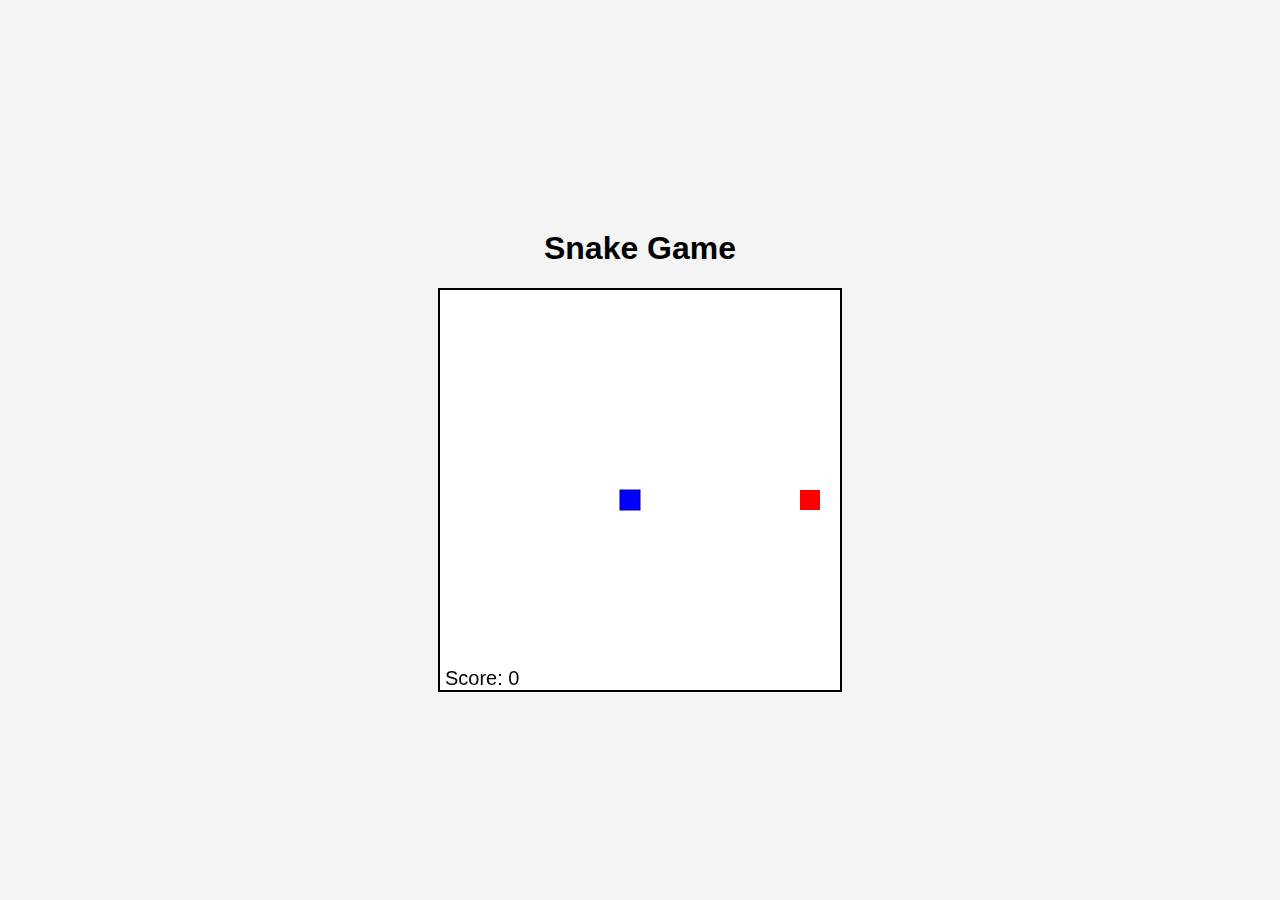
==== public/daftar-games/Snake-Game/snake.html @ 42ddd001 "menambah fungsi main" ====
<!DOCTYPE html>
<html lang="en">
<head>
  <meta charset="UTF-8">
  <meta name="viewport" content="width=device-width, initial-scale=1.0">
  <title>Snake Game</title>
  <link rel="stylesheet" href="snake.css">
</head>
<body>
  <h1>Snake Game</h1>
  <canvas id="gameCanvas" width="400" height="400"></canvas>
  <script src="script.js"></script>
</body>
</html>
---- public/daftar-games/Snake-Game/snake.css ----
body {
    display: flex;
    justify-content: center;
    align-items: center;
    flex-direction: column;
    height: 100vh;
    background-color: #f4f4f4;
    margin: 0;
  }
  
  h1 {
    font-family: Arial, sans-serif;
  }
  
  canvas {
    border: 2px solid #000;
    background-color: #fff;
  }
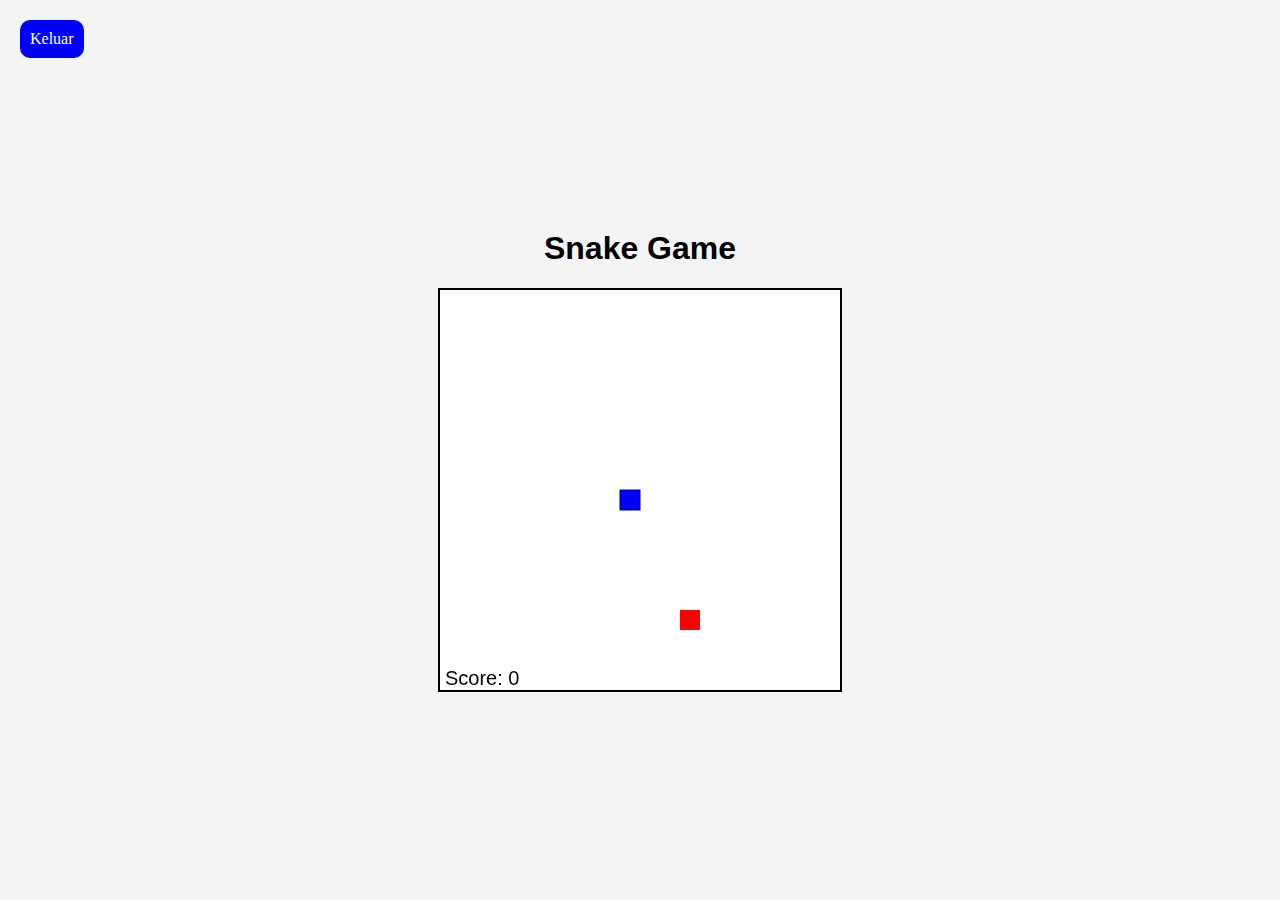
==== commit fa0d6e36: "menambah fungsi buka menu game" ====
--- a/public/daftar-games/Snake-Game/snake.html
+++ b/public/daftar-games/Snake-Game/snake.html
@@ -7,8 +7,10 @@
   <link rel="stylesheet" href="snake.css">
 </head>
 <body>
+  <div id="openMenu" onclick="openMenu()" class="keluar">Keluar</div>
   <h1>Snake Game</h1>
   <canvas id="gameCanvas" width="400" height="400"></canvas>
   <script src="script.js"></script>
+  <script src="../../js/main.js"></script>
 </body>
 </html>
--- a/public/daftar-games/Snake-Game/snake.css
+++ b/public/daftar-games/Snake-Game/snake.css
@@ -16,4 +16,19 @@
     border: 2px solid #000;
     background-color: #fff;
   }
-  +  
+  .keluar{
+    position:absolute;
+    top: 20px;
+    left: 20px;
+    background-color: blue;
+    padding: 10px;
+    border-radius:10px;
+    color: white;
+    transition: 0.5s;
+  }
+  .keluar:hover{
+    background-color: yellow;
+    color: black;
+    cursor: pointer;
+  }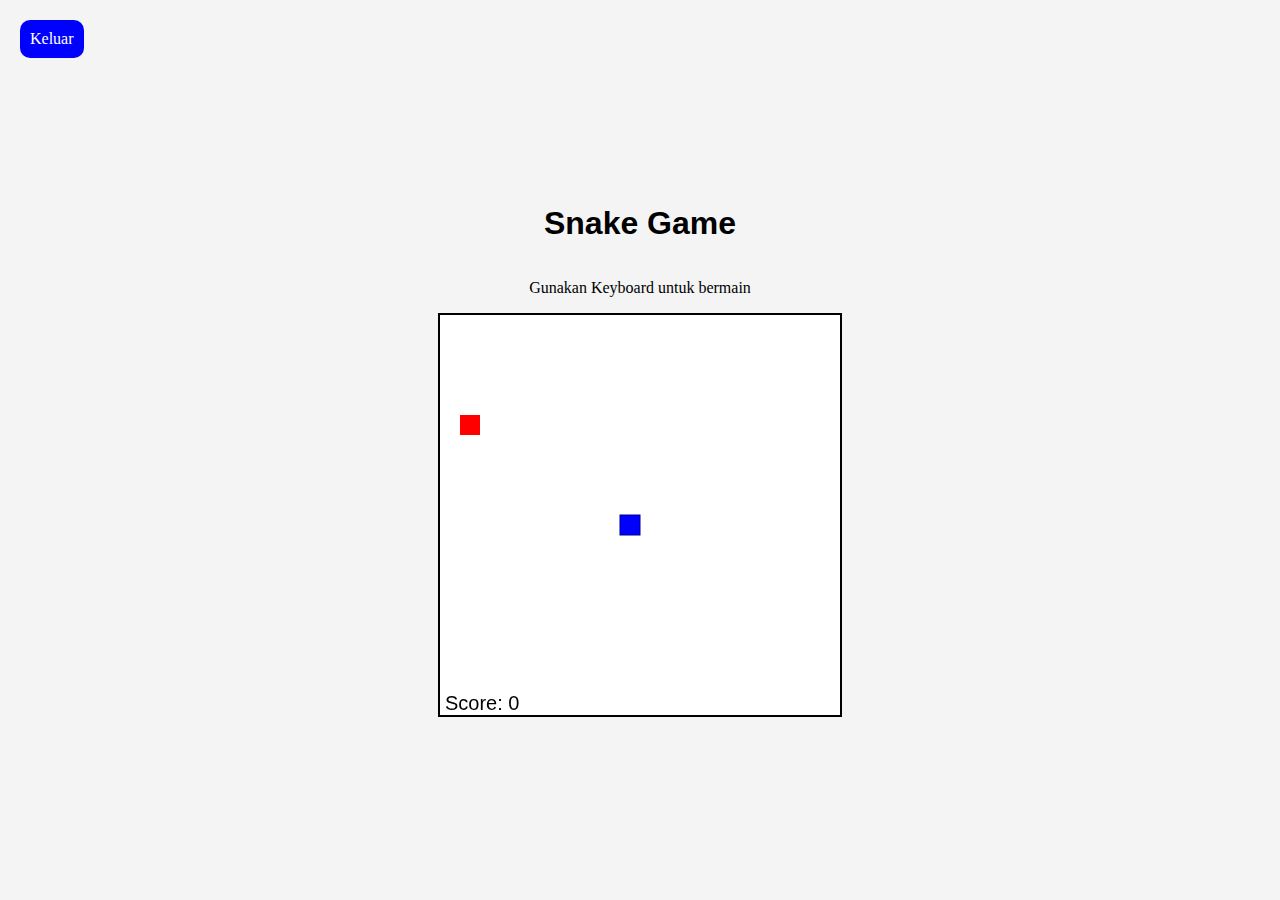
==== commit 5cfb34eb: "perbaiki modal" ====
--- a/public/daftar-games/Snake-Game/snake.html
+++ b/public/daftar-games/Snake-Game/snake.html
@@ -9,6 +9,7 @@
 <body>
   <div id="openMenu" onclick="openMenu()" class="keluar">Keluar</div>
   <h1>Snake Game</h1>
+  <p>Gunakan Keyboard untuk bermain</p>
   <canvas id="gameCanvas" width="400" height="400"></canvas>
   <script src="script.js"></script>
   <script src="../../js/main.js"></script>
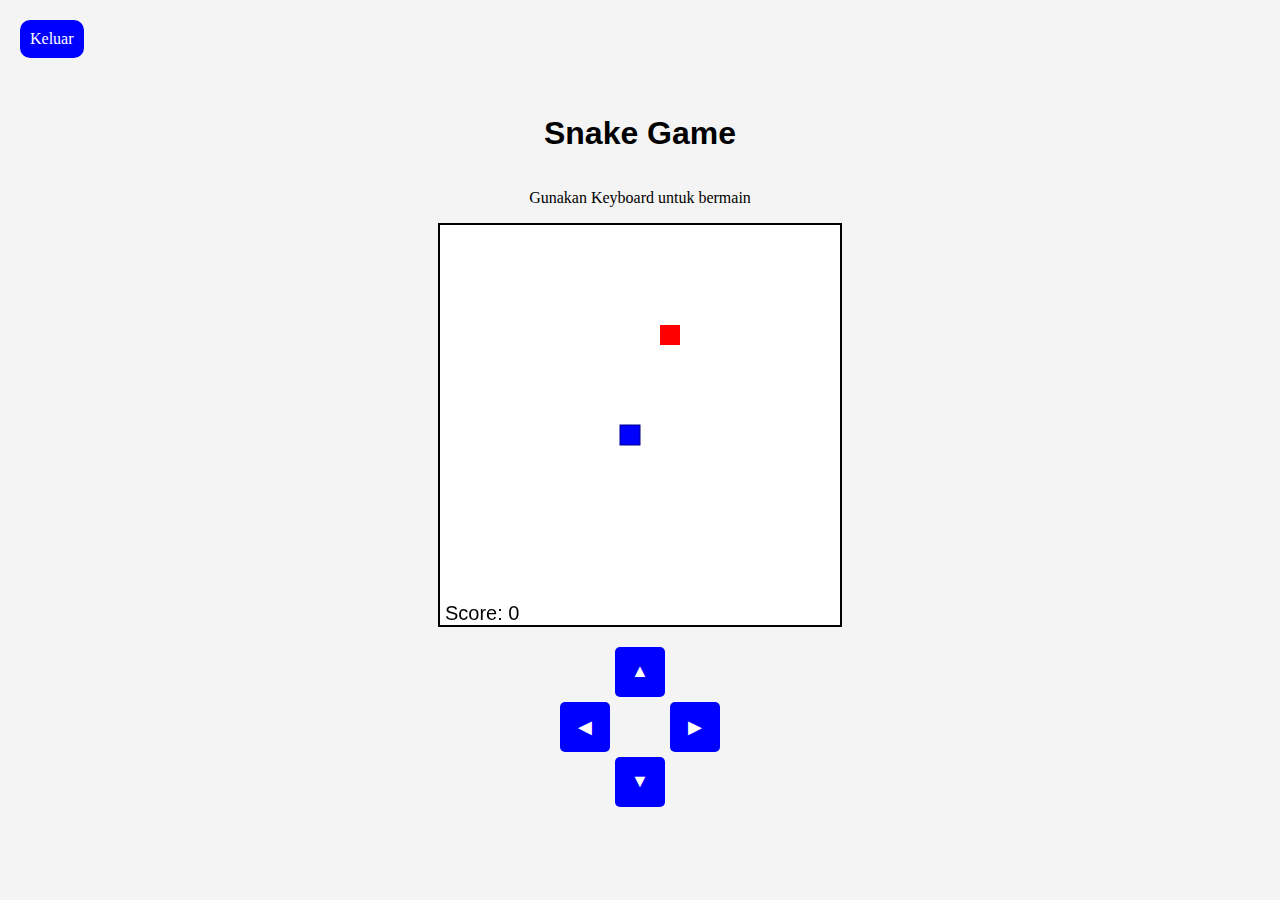
==== commit a9d58e39: "menambah tombol" ====
--- a/public/daftar-games/Snake-Game/snake.html
+++ b/public/daftar-games/Snake-Game/snake.html
@@ -11,6 +11,19 @@
   <h1>Snake Game</h1>
   <p>Gunakan Keyboard untuk bermain</p>
   <canvas id="gameCanvas" width="400" height="400"></canvas>
+
+  <div id="controls">
+    <div class="empty"></div>
+    <button id="up">▲</button>
+    <div class="empty"></div>
+    <button id="left">◀</button>
+    <div class="empty"></div>
+    <button id="right">▶</button>
+    <div class="empty"></div>
+    <button id="down">▼</button>
+    <div class="empty"></div>
+  </div>
+  
   <script src="script.js"></script>
   <script src="../../js/main.js"></script>
 </body>
--- a/public/daftar-games/Snake-Game/snake.css
+++ b/public/daftar-games/Snake-Game/snake.css
@@ -31,4 +31,36 @@
     background-color: yellow;
     color: black;
     cursor: pointer;
-  }+  }
+
+  #controls {
+    margin-top: 20px;
+    display: grid;
+    grid-template-columns: 50px 50px 50px;
+    grid-gap: 5px;
+    justify-content: center;
+    align-items: center;
+  }
+  
+  #controls button {
+    width: 50px;
+    height: 50px;
+    background-color: blue;
+    color: white;
+    font-size: 18px;
+    border: none;
+    border-radius: 5px;
+    cursor: pointer;
+  }
+  
+  #controls button:active {
+    background-color: yellow;
+    color: black;
+  }
+  
+  /* Tombol kosong untuk membuat bentuk panah */
+  #controls .empty {
+    visibility: hidden;
+  }
+  
+  